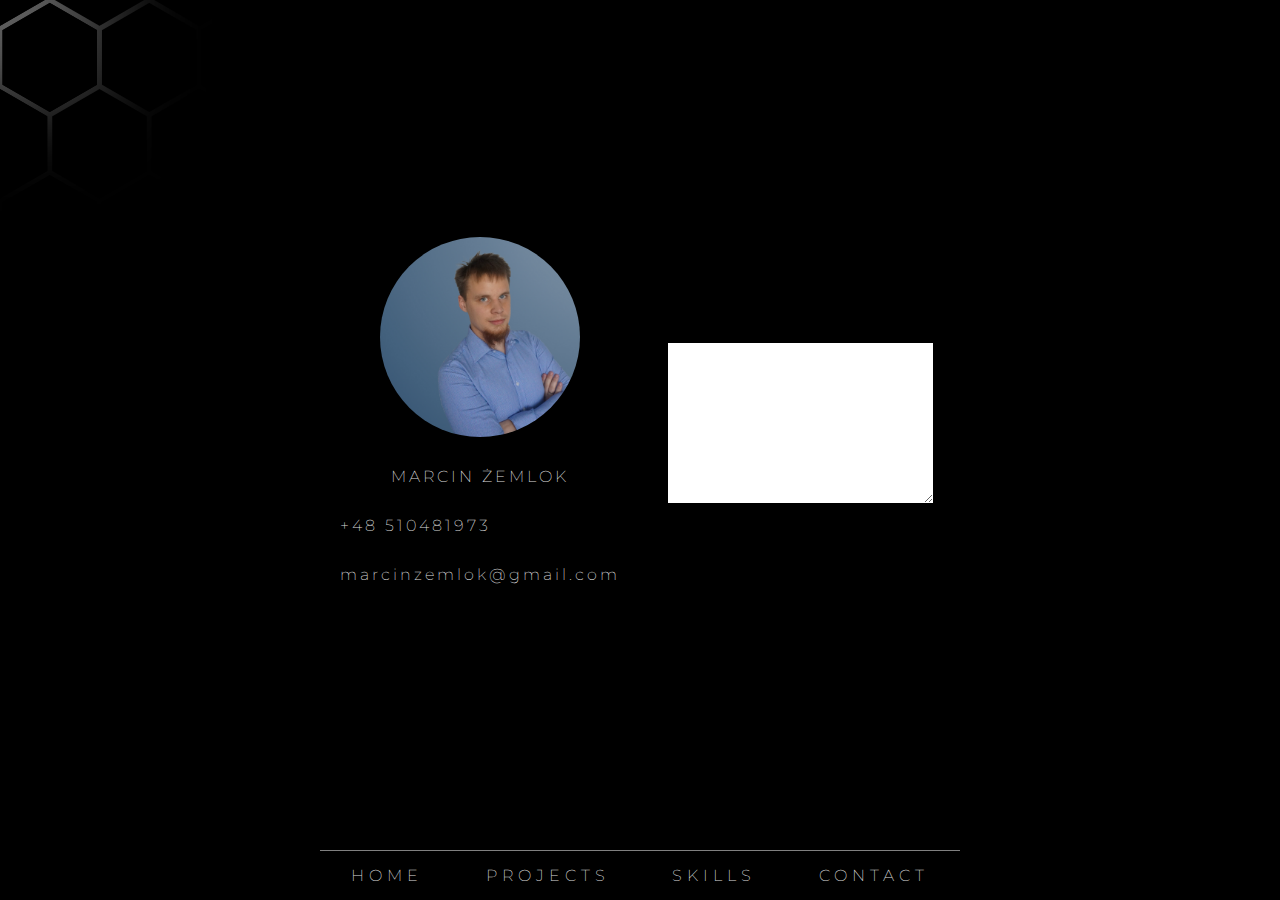
==== contact.html @ 2d4fcb0c "Add: Contact page (not final)" ====
<!DOCTYPE html>
<html lang="en">

    <head>
        <meta charset="UTF-8">
        <meta name="viewport" content="width=device-width, initial-scale=1.0">

        <!-- FONTS -->
        <link rel="preconnect" href="https://fonts.gstatic.com">
        <link href="https://fonts.googleapis.com/css2?family=Montserrat:wght@100;200;300&display=swap" rel="stylesheet">

        <!-- CSS -->
        <link rel="stylesheet" href="https://use.fontawesome.com/releases/v5.15.1/css/all.css" integrity="sha384-vp86vTRFVJgpjF9jiIGPEEqYqlDwgyBgEF109VFjmqGmIY/Y4HV4d3Gp2irVfcrp" crossorigin="anonymous">
        <link rel="stylesheet" href="styles/style.css">
        <title>Marcin Żemlok</title>
    </head>

    <body>
        <menu>
            <hr/>
            <ul>
                <li><a href="/">HOME</a></li>
                <li><a href="/projects.html">PROJECTS</a></li>
                <li><a href="/skills.html">SKILLS</a></li>
                <li><a href="/contact.html">CONTACT</a></li>
            </ul>
        </menu>
        <section>
            <div id="contact-section" class="bulls-eye-position">
                <div class="contact-column bulls-eye-position">
                    <div class="standard-round-image-container">
                        <img class="standard-round-image" src="./img/CV.jpg" alt="Profile image">
                    </div>
                    <p>MARCIN ŻEMLOK</p>
                    <div>
                        <p><i class="fas fa-mobile"></i> +48 510481973</p>
                        <p><i class="fas fa-envelope"></i> marcinzemlok@gmail.com</p>
                        <div id="social-icons">
                            <a href="#"><i class="fab fa-facebook"></i></i></a>
                            <a href="#"><i class="fab fa-github"></i></a>
                            <a href="#"><i class="fab fa-linkedin"></i></a>
                        </div>
                    </div>
                </div>
                <div class="contact-column bulls-eye-position">
                    <form action="mailto:marcinzemlok@gmail.com">
                        <textarea name="" id="" cols="30" rows="10"></textarea>
                    </form>
                </div>
            </div>
        </section>
        <div id="background">
            <div id="background-light"></div>
            <div id="background-overlay"></div>
        </div>
    </body>
    <footer>
        <script src="./js/index.js"></script>
    </footer>
</html>
---- styles/style.css ----
*, *::before, *::after {
    border: none;
    margin: 0;
    padding: 0;
    box-sizing: border-box;

    text-decoration: none;
    color: gainsboro;
    font-family: 'Montserrat', sans-serif;
    font-weight: 200;
}

html {
    overflow: hidden;
}

.fa-linkedin::before,
.fa-github::before,
.fa-facebook::before {
    font-family: "Font Awesome 5 Brands";
}


.fa-mobile::before,
.fa-envelope::before {
    font-family: "Font Awesome 5 Free";
    font-weight: 900;
}

body {
    height: 100vh;

    overflow-x: hidden;
    overflow-y: hidden;
    scroll-snap-type: y proximity;

    background-color: aliceblue;
}

menu {
    height: 50px;
    width: 100%;

    display: flex;
    align-items: center;
    flex-direction: column;
    justify-content: start;

    position: absolute;
    bottom: 0;

    font-weight: 100;
}

menu hr {
    width: 50%;
    border-top: 1px solid gray;
}

menu ul {
    height: 100%;
    width: 50%;
    min-width: 500px;

    display: flex;
    justify-content: space-around;
    align-items: center;
}

menu ul li {
    padding: 15px;
    list-style: none;
    background-color: rgba(0, 0, 0, 0.9);
    border-radius: 5px;
}

menu ul li a {
    transition: .2s;
    letter-spacing: 5px;
}

menu ul li a:hover {
    font-weight: 300;
    letter-spacing: normal;
}

section {
    height: 100%;
    width: 50%;
    min-width: 300px;
    display: flex;
    justify-content: center;
    margin: 0 auto;
    padding-bottom: 50px;
}

#hello-section {
    flex-direction: column;
    justify-content: space-around;

    text-align: center;
}

#hello-section h1 {
    font-size: 5rem;
    font-weight: 300;
    letter-spacing: 15px;
}

#hello-section p {
    font-size: 1.5rem;
}

#contact-section {
    width: 100%;
    justify-content: space-around;
}

#contact-section .contact-column {
    width: 100%;
    flex-direction: column;
}

#contact-section .contact-column #social-icons {
    margin: 30px auto 0 auto;
    justify-content: space-around;
}

#contact-section p {
    margin-top: 30px;
    letter-spacing: 3px;
}

.bulls-eye-position {
    display: flex;
    justify-content: center;
    align-items: center;
}

.standard-round-image-container {
    height: 200px;
    width: 200px;

    display: flex;
    flex-direction: column;
    overflow: hidden;
    border-radius: 50%;

    transition: .2s;
}

.standard-round-image {
    width: 100%;
}

#social-icons{
    width: 150px;

    display: flex;
    justify-content: space-between;
}

#social-icons a i {
    font-size: 2rem;
    position: relative;
    bottom: 0px;
    transition: .2s;
}

#social-icons a i:hover {
    bottom: 5px;
}

#background {
    width: 100%;
    height: 100%;
    position: absolute;
    top: 0;
    left: 0;

    background-color: black;
    /* background: linear-gradient(to right top, orange , yellow, green, cyan, blue, violet); */
    /* background: linear-gradient(to right top, red, green, blue); */

    z-index: -1;
}

#background-light {
    width: 1px;
    height: 1px;
    position: absolute;

    background-color: rgb(100, 100, 100);
    box-shadow: 0 0 100px 100px rgb(100, 100, 100);;
}

#background-overlay {
    width: 100%;
    height: 100%;
    position: absolute;
    top: 0;
    left: 0;

    background-image: url("../img/main-background.png");
}

@media (max-width: 500px){
    #hello-section h1 {
        font-size: 2rem;
    }

    #hello-section p {
        font-size: 1rem;
    }

    .standard-round-image-container {
        height: 100px;
        width: 100px;
    }

    #social-icons a img{
        width: 20px;
    }

    menu ul {
        height: 100%;
        width: 100%;

        display: flex;
        justify-content: space-between;
        align-items: center;
    }

    menu ul li {
        padding: 15px;
        list-style: none;
        background-color: rgba(0, 0, 0, 0.9);
    }

    menu ul li a {
        letter-spacing: normal;
    }
}
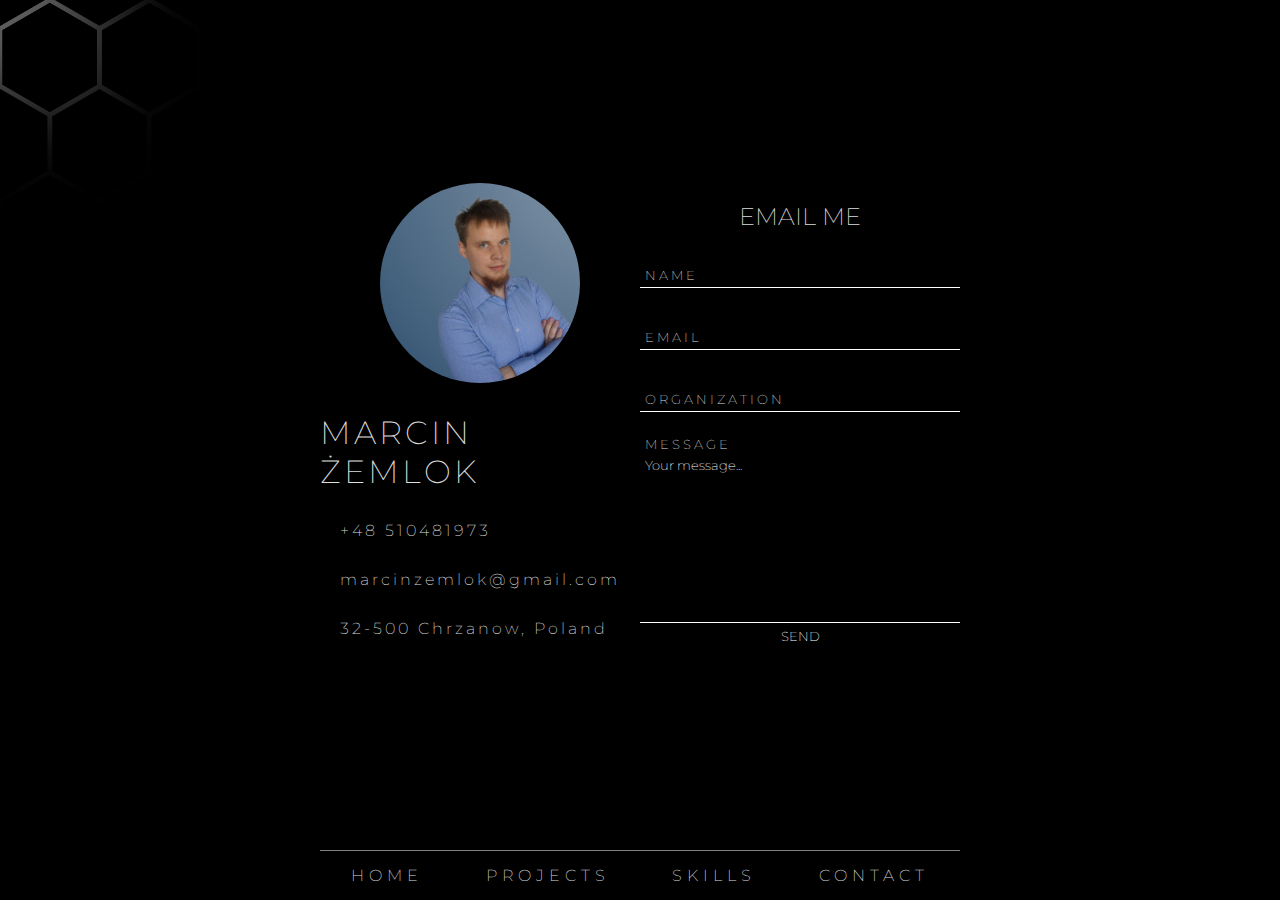
==== commit 0eeba9e5: "Done: Contact page done" ====
--- a/contact.html
+++ b/contact.html
@@ -31,10 +31,11 @@
                     <div class="standard-round-image-container">
                         <img class="standard-round-image" src="./img/CV.jpg" alt="Profile image">
                     </div>
-                    <p>MARCIN ŻEMLOK</p>
+                    <h1>MARCIN ŻEMLOK</h1>
                     <div>
                         <p><i class="fas fa-mobile"></i> +48 510481973</p>
                         <p><i class="fas fa-envelope"></i> marcinzemlok@gmail.com</p>
+                        <p><i class="fas fa-map-marker-alt"></i> 32-500 Chrzanow, Poland</p>
                         <div id="social-icons">
                             <a href="#"><i class="fab fa-facebook"></i></i></a>
                             <a href="#"><i class="fab fa-github"></i></a>
@@ -43,8 +44,17 @@
                     </div>
                 </div>
                 <div class="contact-column bulls-eye-position">
-                    <form action="mailto:marcinzemlok@gmail.com">
-                        <textarea name="" id="" cols="30" rows="10"></textarea>
+                    <h2>EMAIL ME</h2>
+                    <form id="contact-form" action="#" class="bulls-eye-position">
+                        <input type="text" name="name" id="mail-sender-name" required>
+                        <label for="mail-sender-name">NAME</label>
+                        <input type="text" name="email" id="mail-sender-email" required>
+                        <label for="mail-sender-email">EMAIL</label>
+                        <input type="text" name="company" id="mail-sender-organization" required>
+                        <label for="mail-sender-organization">ORGANIZATION</label>
+                        <label for="mail-sender-message">MESSAGE</label>
+                        <textarea name="message" id="mail-sender-message" cols="50" rows="10" placeholder="Your message..."></textarea>
+                        <input type="submit" value="SEND">
                     </form>
                 </div>
             </div>
--- a/styles/style.css
+++ b/styles/style.css
@@ -22,7 +22,8 @@
 
 
 .fa-mobile::before,
-.fa-envelope::before {
+.fa-envelope::before,
+.fa-map-marker-alt::before {
     font-family: "Font Awesome 5 Free";
     font-weight: 900;
 }
@@ -116,7 +117,9 @@
     justify-content: space-around;
 }
 
-#contact-section .contact-column {
+#contact-section .contact-column,
+#contact-section .contact-column form,
+#contact-section .contact-column form * {
     width: 100%;
     flex-direction: column;
 }
@@ -126,9 +129,67 @@
     justify-content: space-around;
 }
 
-#contact-section p {
+#contact-section .contact-column h1,
+#contact-section .contact-column p,
+#contact-section .contact-column form {
     margin-top: 30px;
     letter-spacing: 3px;
+}
+
+#contact-section .contact-column form label {
+    margin: 20px 0 0 10px;
+
+    position: relative;
+    bottom: 40px;
+
+    font-size: .8rem;
+
+    pointer-events: none;
+    transition: .2s;
+}
+
+#contact-section .contact-column form textarea:focus + label,
+#contact-section .contact-column form input:focus + label,
+#contact-section .contact-column form textarea:valid + label,
+#contact-section .contact-column form input:valid + label {
+    bottom: 63px;
+}
+
+#contact-section .contact-column form label[for="mail-sender-message"] {
+    margin: -10px 0 0 10px;
+
+    position: relative;
+    bottom: 0;
+}
+
+#contact-section .contact-column form input[type="submit"] {
+    border: none;
+    cursor: pointer;
+    border: none !important;
+}
+
+#contact-section .contact-column form textarea,
+#contact-section .contact-column form textarea:valid,
+#contact-section .contact-column form textarea:-webkit-autofill,
+#contact-section .contact-column form textarea:-webkit-autofill:hover,
+#contact-section .contact-column form textarea:-webkit-autofill:focus,
+#contact-section .contact-column form input,
+#contact-section .contact-column form input:valid,
+#contact-section .contact-column form input:-webkit-autofill,
+#contact-section .contact-column form input:-webkit-autofill:hover,
+#contact-section .contact-column form input:-webkit-autofill:focus {
+    resize: none;
+    padding: 5px;
+
+    -webkit-text-fill-color: white;
+    -webkit-box-shadow: 0 0 0px 1000px #000 inset;
+    background-color: rgba(0, 0, 0, 0.7);
+    border-bottom: 1px solid white;
+}
+
+#contact-section .contact-column form textarea:focus,
+#contact-section .contact-column form input:focus {
+    outline: none;
 }
 
 .bulls-eye-position {
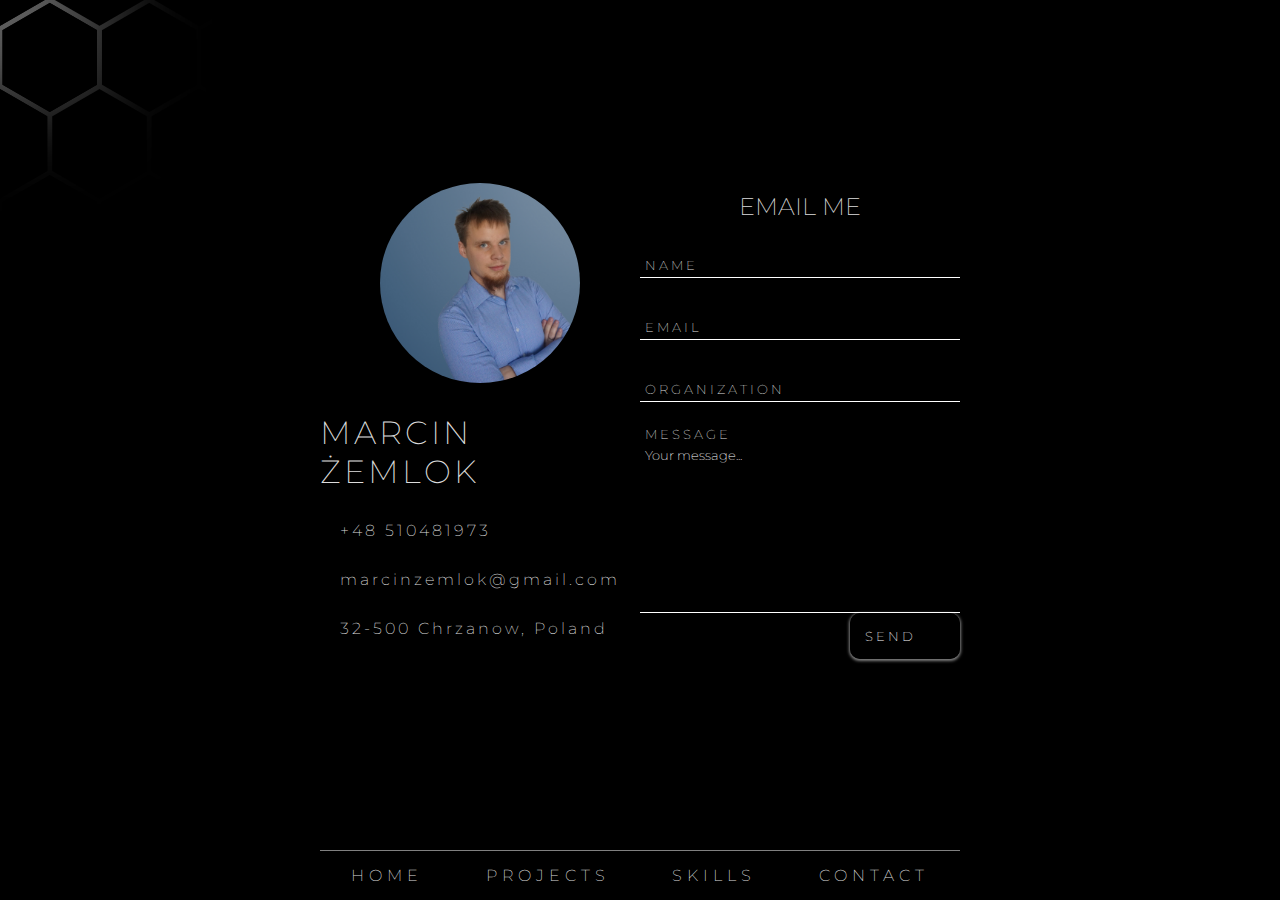
==== commit c0ffa79f: "Fix: Send button fixed" ====
--- a/contact.html
+++ b/contact.html
@@ -54,7 +54,7 @@
                         <label for="mail-sender-organization">ORGANIZATION</label>
                         <label for="mail-sender-message">MESSAGE</label>
                         <textarea name="message" id="mail-sender-message" cols="50" rows="10" placeholder="Your message..."></textarea>
-                        <input type="submit" value="SEND">
+                        <button class="bulls-eye-position" id="contact-form-submit">SEND<i class="fas fa-paper-plane"></i></button>
                     </form>
                 </div>
             </div>
--- a/styles/style.css
+++ b/styles/style.css
@@ -20,7 +20,7 @@
     font-family: "Font Awesome 5 Brands";
 }
 
-
+.fa-paper-plane::before,
 .fa-mobile::before,
 .fa-envelope::before,
 .fa-map-marker-alt::before {
@@ -162,12 +162,33 @@
     bottom: 0;
 }
 
-#contact-section .contact-column form input[type="submit"] {
+#contact-section .contact-column form button#contact-form-submit {
+    width: 110px;
+
+    margin-left: auto;
+    padding: 15px;
+
+    flex-direction: row;
+    justify-content: space-around;
+
+    cursor: pointer;
+    letter-spacing: 3px;
+
     border: none;
-    cursor: pointer;
-    border: none !important;
-}
-
+    border-radius: 10px;
+    box-shadow: 0 1px 3px 1px rgba(255, 255, 255, 0.5);
+}
+
+#contact-section .contact-column form button:hover#contact-form-submit {
+    box-shadow: 0 1px 4px 2px rgba(255, 255, 255, 0.5);
+}
+
+#contact-section .contact-column form button:active#contact-form-submit {
+    box-shadow: 0 1px 3px 1px rgba(255, 255, 255, 0.5);
+    outline: none;
+}
+
+#contact-section .contact-column form button,
 #contact-section .contact-column form textarea,
 #contact-section .contact-column form textarea:valid,
 #contact-section .contact-column form textarea:-webkit-autofill,
@@ -183,6 +204,7 @@
 
     -webkit-text-fill-color: white;
     -webkit-box-shadow: 0 0 0px 1000px #000 inset;
+    box-shadow: 0 0 0px 1000px #000 inset;
     background-color: rgba(0, 0, 0, 0.7);
     border-bottom: 1px solid white;
 }
